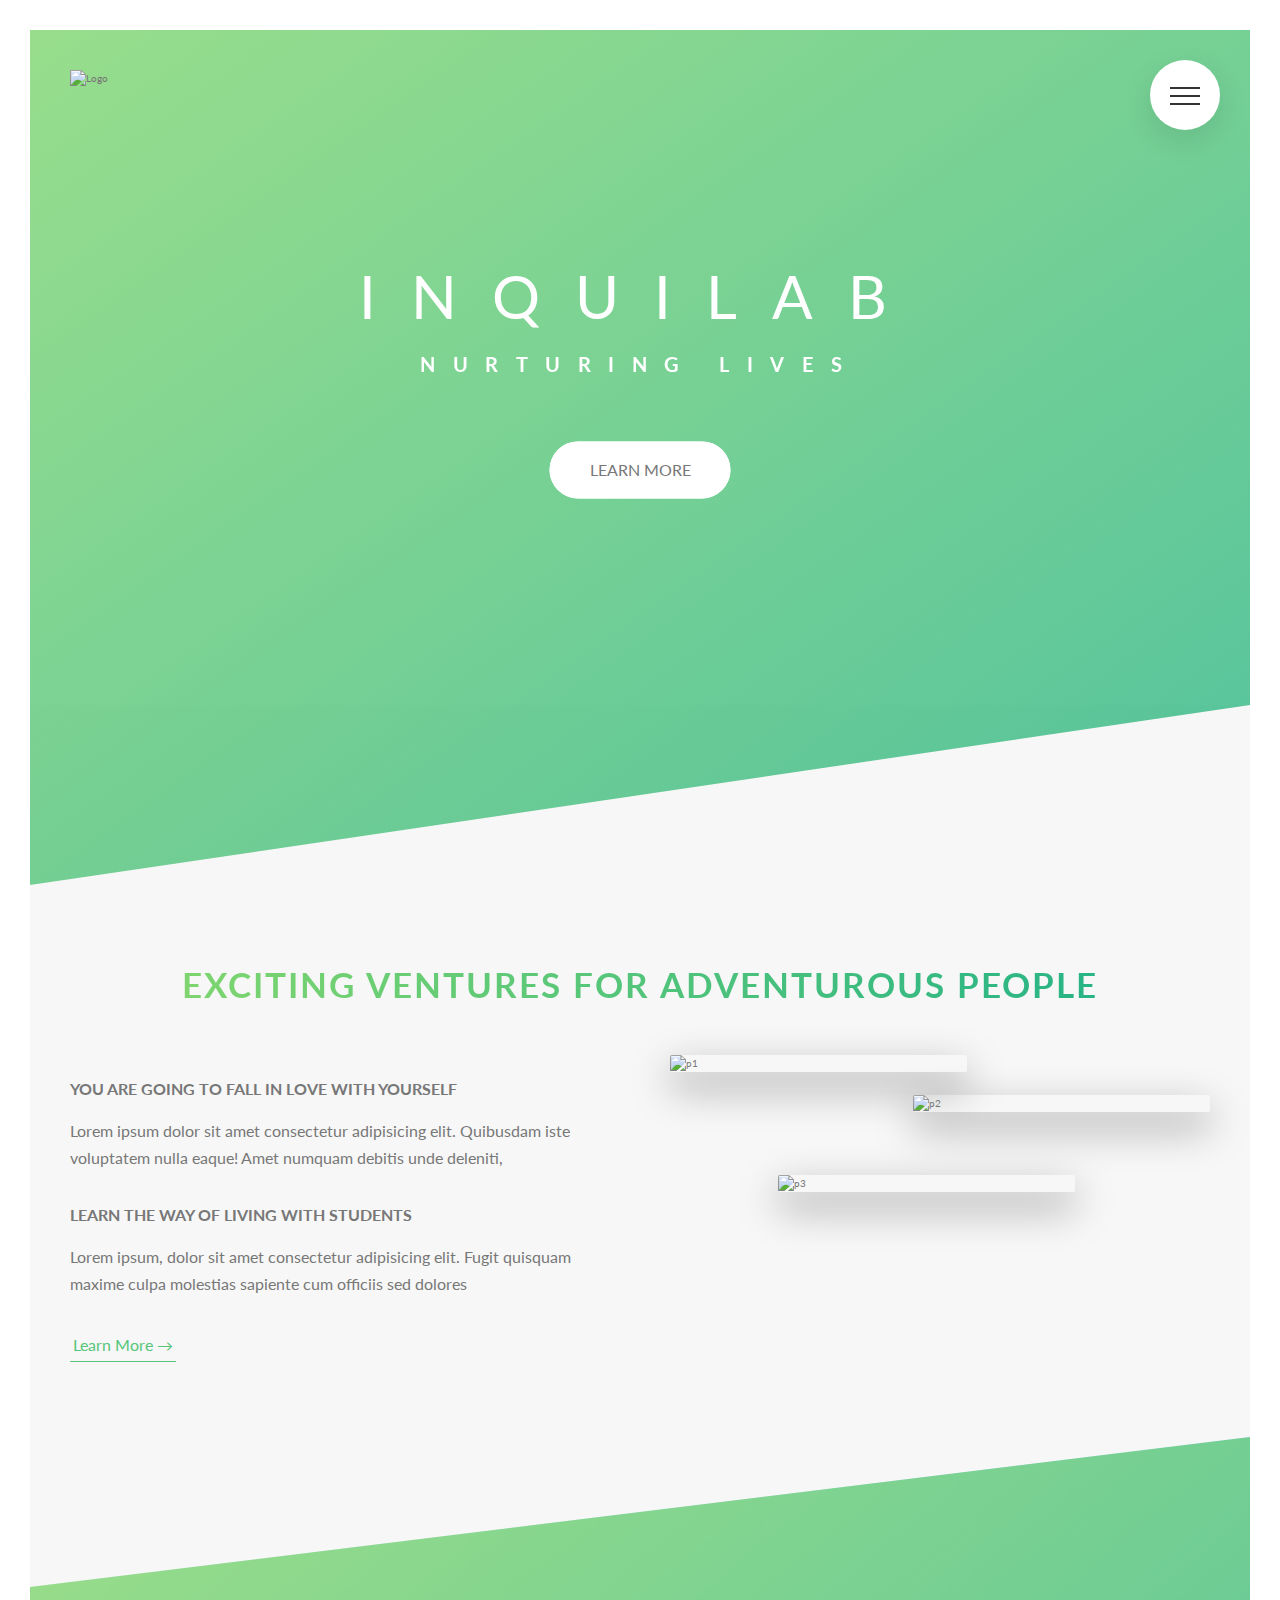
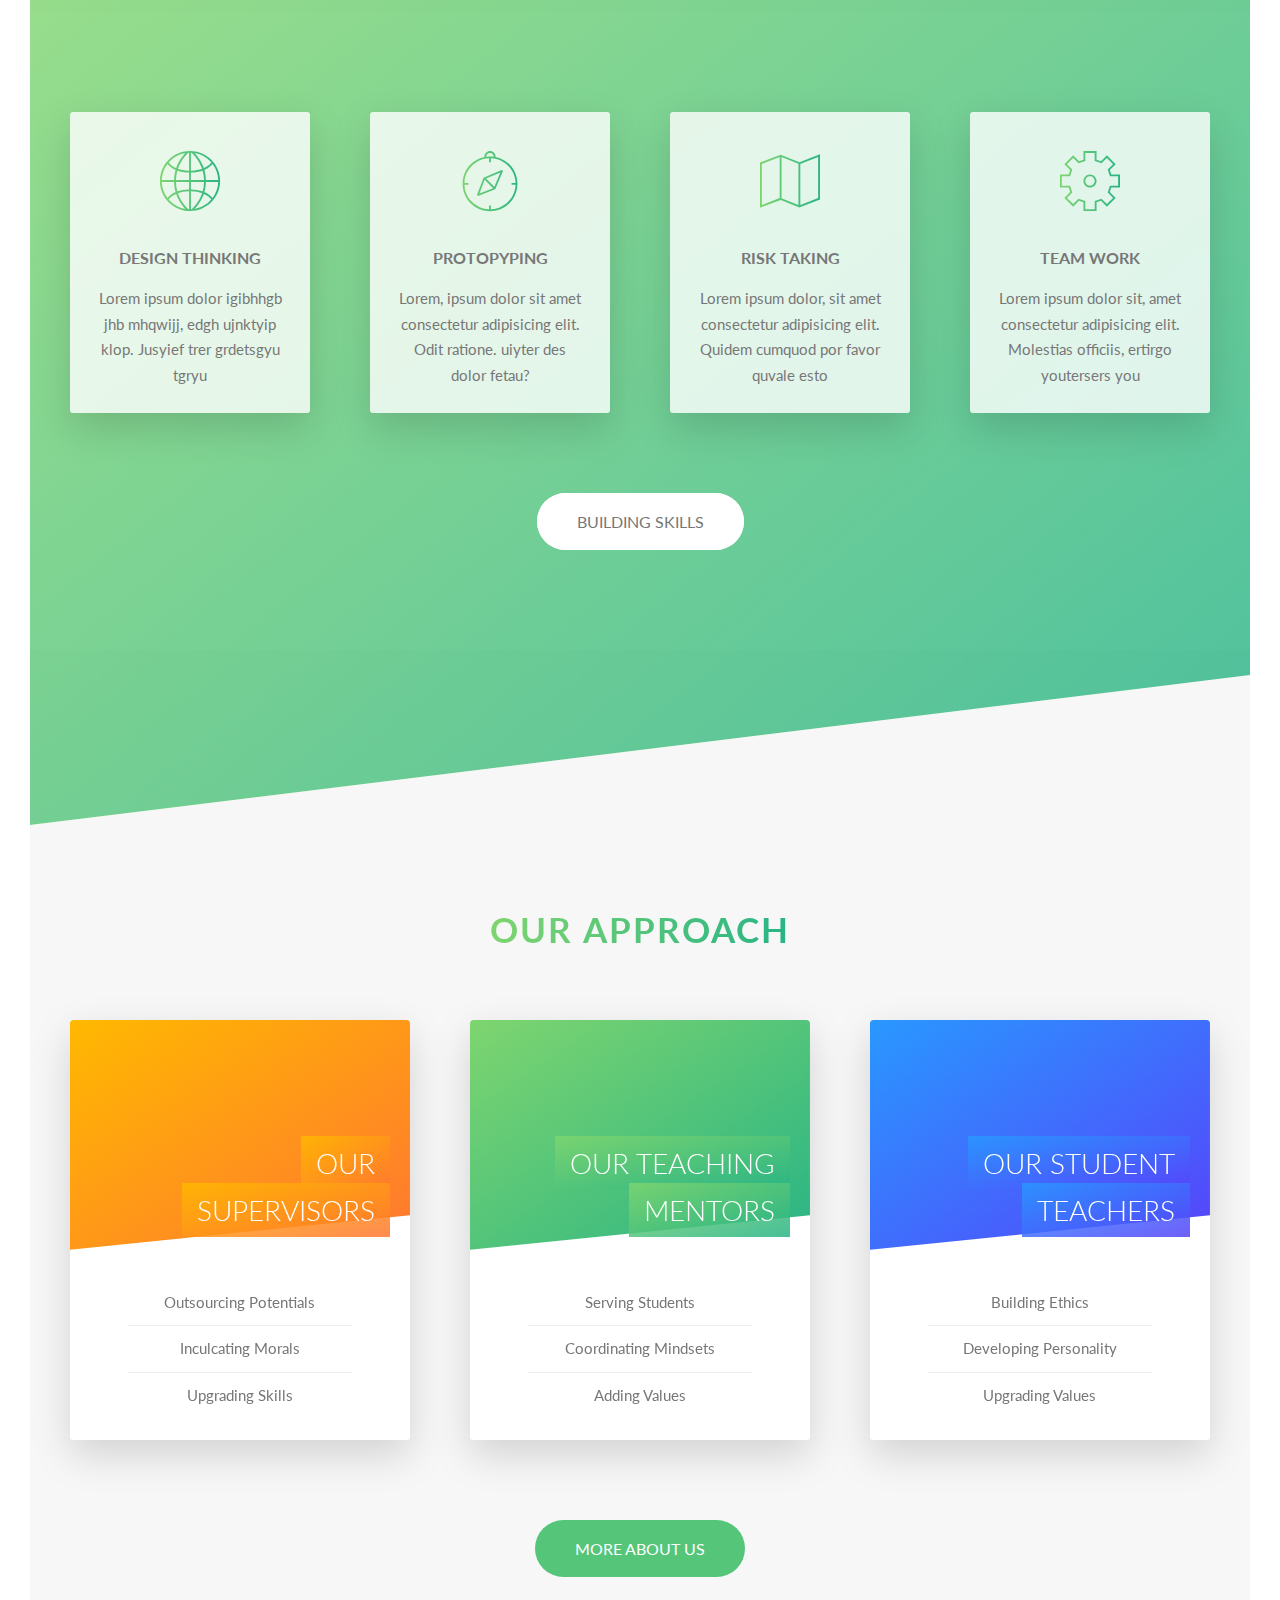
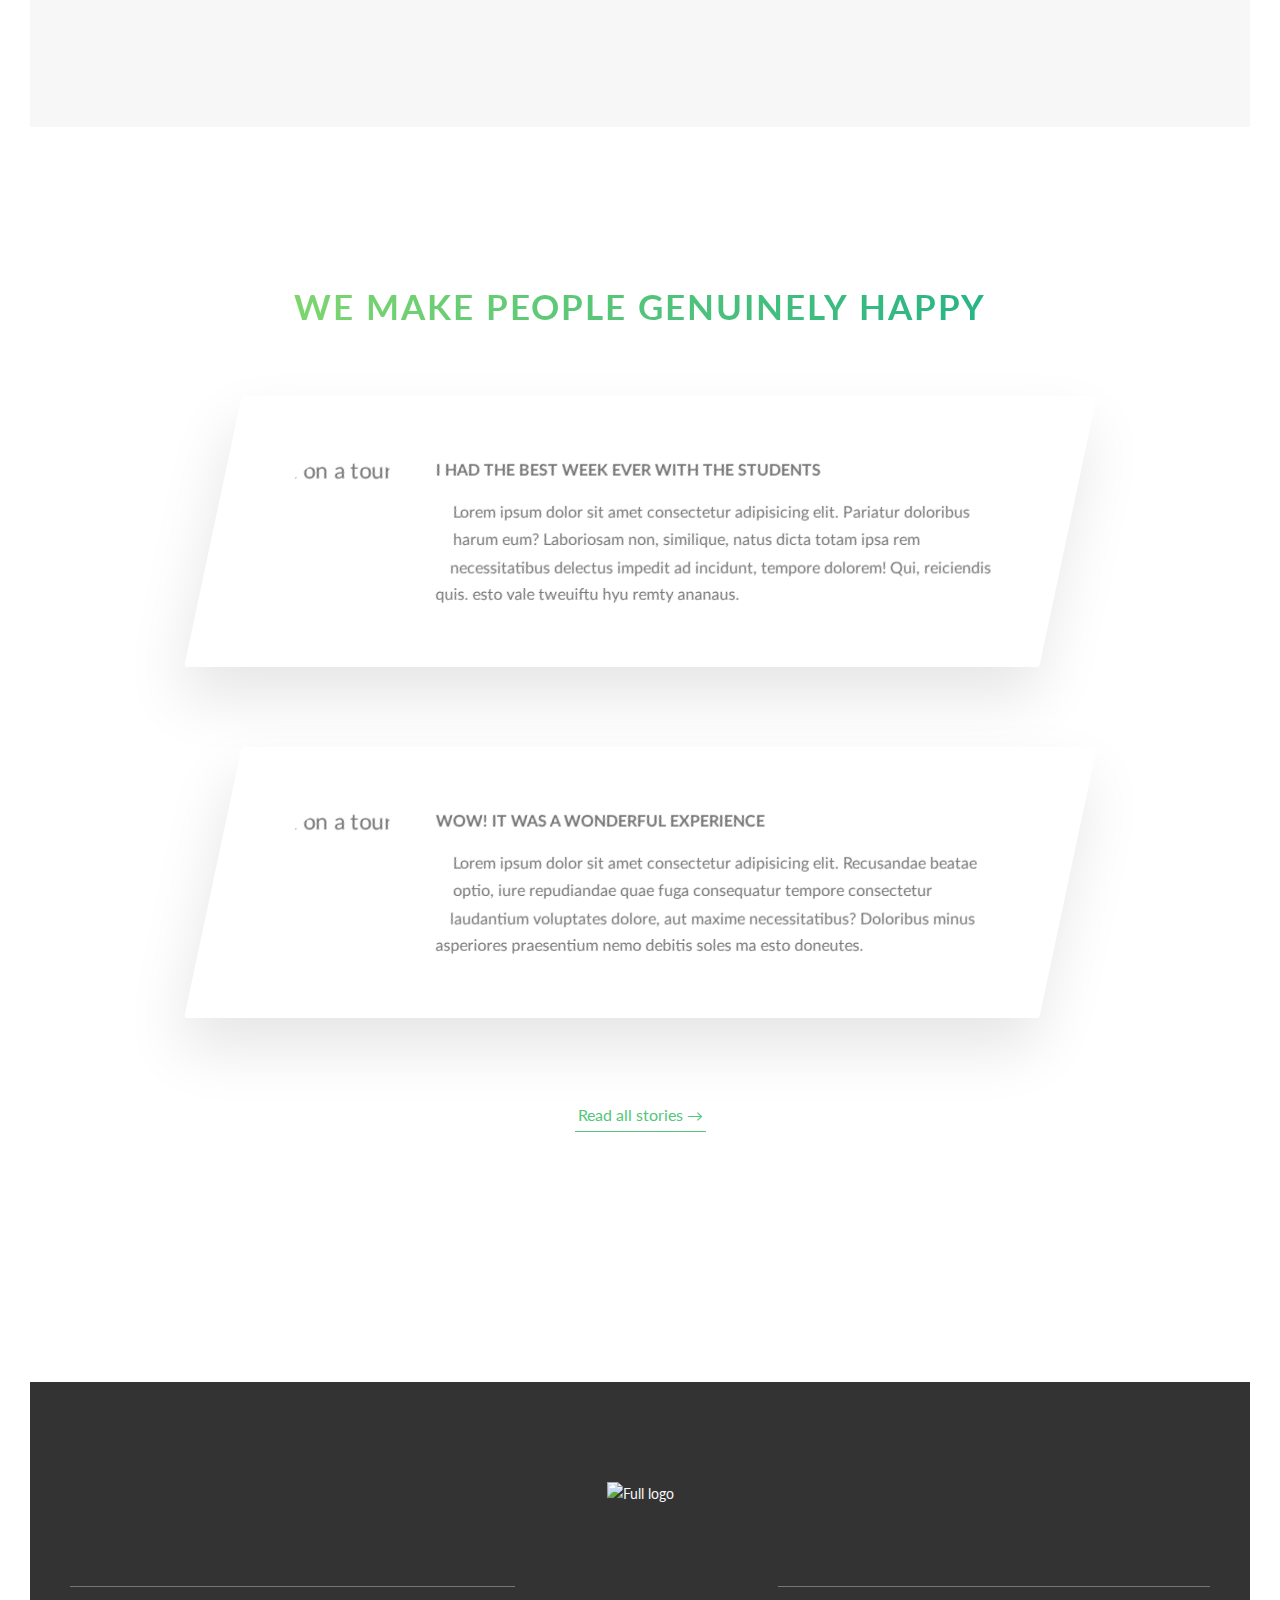
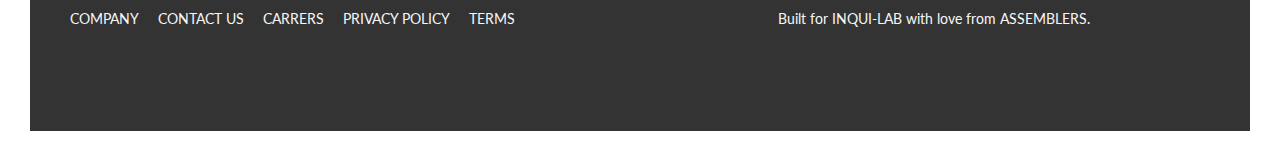
==== front_web/starter/index.html @ 9dfad04f "first web front" ====
<!DOCTYPE html>
<html lang="en">
  <head>
    <meta charset="UTF-8" />
    <meta name="viewport" content="width=device-width, initial-scale=1.0" />

    <link
      href="https://fonts.googleapis.com/css?family=Lato:100,300,400,700,900"
      rel="stylesheet"
    />

    <link rel="stylesheet" href="css/icon-font.css" />
    <link rel="stylesheet" href="css/main.css" />
    <link rel="shortcut icon" type="image/png" href="img/favicon.png" />

    <title>Inqui-Lab | Building a better tomorrow</title>
  </head>
  <body>
    <div class="navigation">
      <input type="checkbox" class="navigation__checkbox" id="navi-toggle" />

      <label for="navi-toggle" class="navigation__button">
        <span class="navigation__icon">&nbsp;</span>
      </label>

      <div class="navigation__background">&nbsp;</div>

      <nav class="navigation__nav">
        <ul class="navigation__list">
          <li class="navigation__item">
            <a href="#" class="navigation__link"><span>01</span>About Us</a>
          </li>
          <li class="navigation__item">
            <a href="#" class="navigation__link"
              ><span>02</span>Our Programmes</a
            >
          </li>
          <li class="navigation__item">
            <a href="#" class="navigation__link"><span>03</span>Gallery</a>
          </li>
          <li class="navigation__item">
            <a href="#" class="navigation__link"><span>04</span>Join Us</a>
          </li>
          <li class="navigation__item">
            <a href="#" class="navigation__link"><span>05</span>Contact Us</a>
          </li>
        </ul>
      </nav>
    </div>
    <header class="header">
      <div class="header__logo-box">
        <img src="img/logo-white.png" alt="Logo" class="header__logo" />
      </div>
      <div class="header__text-box">
        <h1 class="heading-primary">
          <span class="heading-primary--main">InquiLab</span>
          <span class="heading-primary--sub">Nurturing Lives</span>
        </h1>
        <a href="#" class="btn btn--white btn--animated">Learn More</a>
      </div>
    </header>

    <main>
      <section class="section-about">
        <div class="u_center-text u_margin-bottom-lg">
          <h2 class="heading-secondary">
            Exciting ventures for adventurous people
          </h2>
        </div>
        <div class="row">
          <div class="col-1-of-2">
            <h3 class="heading-tertiary u_margin-bottom-sm">
              You are going to fall in love with yourself
            </h3>
            <p class="paragraph">
              Lorem ipsum dolor sit amet consectetur adipisicing elit. Quibusdam
              iste voluptatem nulla eaque! Amet numquam debitis unde deleniti,
            </p>
            <h3 class="heading-tertiary u_margin-bottom-sm">
              Learn the way of living with students
            </h3>
            <p class="paragraph">
              Lorem ipsum, dolor sit amet consectetur adipisicing elit. Fugit
              quisquam maxime culpa molestias sapiente cum officiis sed dolores
            </p>
            <a href="#" class="btn-text">
              Learn More &rarr;
            </a>
          </div>
          <div class="col-1-of-2">
            <div class="composition">
              <img
                src="img/sc_2.jpg"
                alt="p1"
                class="composition__photo composition__photo--p1"
              />
              <img
                src="img/sc_1.jpg"
                alt="p2"
                class="composition__photo composition__photo--p2"
              />
              <img
                src="img/sc_3.jpg"
                alt="p3"
                class="composition__photo composition__photo--p3"
              />
            </div>
          </div>
        </div>
      </section>

      <section class="section-features">
        <div class="row">
          <div class="col-1-of-4">
            <div class="feature-box">
              <i class="feature-box__icon icon-basic-world"></i>
              <h3 class="heading-tertiary u_margin-bottom-sm">
                Design Thinking
              </h3>
              <p class="feature-box__text">
                Lorem ipsum dolor igibhhgb jhb mhqwijj, edgh ujnktyip klop.
                Jusyief trer grdetsgyu tgryu
              </p>
            </div>
          </div>
          <div class="col-1-of-4">
            <div class="feature-box">
              <i class="feature-box__icon icon-basic-compass"></i>
              <h3 class="heading-tertiary u_margin-bottom-sm">
                Protopyping
              </h3>
              <p class="feature-box__text">
                Lorem, ipsum dolor sit amet consectetur adipisicing elit. Odit
                ratione. uiyter des dolor fetau?
              </p>
            </div>
          </div>
          <div class="col-1-of-4">
            <div class="feature-box">
              <i class="feature-box__icon icon-basic-map"></i>
              <h3 class="heading-tertiary u_margin-bottom-sm">
                Risk Taking
              </h3>
              <p class="feature-box__text">
                Lorem ipsum dolor, sit amet consectetur adipisicing elit. Quidem
                cumquod por favor quvale esto
              </p>
            </div>
          </div>
          <div class="col-1-of-4">
            <div class="feature-box">
              <i class="feature-box__icon icon-basic-gear"></i>
              <h3 class="heading-tertiary u_margin-bottom-sm">
                Team Work
              </h3>
              <p class="feature-box__text">
                Lorem ipsum dolor sit, amet consectetur adipisicing elit.
                Molestias officiis, ertirgo youtersers you
              </p>
            </div>
          </div>
        </div>
        <div class="u_center-text">
          <a href="#" class="btn btn--white btn--animated">Building Skills</a>
        </div>
      </section>

      <section class="section-tours">
        <div class="u_center-text u_margin-bottom-lg">
          <h2 class="heading-secondary">
            Our Approach
          </h2>
        </div>
        <div class="row">
          <div class="col-1-of-3">
            <div class="card">
              <div class="card__side card__side--front card__side--front-1">
                <div class="card__picture card__picture--1">
                  &nbsp;
                </div>
                <h4 class="card__heading">
                  <span class="card__heading-span card__heading-span--1">
                   Our Supervisors
                  </span>
                </h4>
                <div class="card__details">
                  <ul>
                    <li>Outsourcing Potentials</li>
                    <li>Inculcating Morals</li>
                    <li>Upgrading Skills</li>
                  </ul>
                </div>
              </div>
              <div class="card__side card__side--back card__side--back-1">
                <div class="card__cta">
                  <div class="card__price-box">
                    <p class="card__price-only">Only</p>
                    <p class="card__price-value">Managers</p>
                  </div>
                  <a href="#" class="btn btn--white">Login now!</a>
                </div>
              </div>
            </div>
          </div>
          <div class="col-1-of-3">
            <div class="card">
              <div class="card__side card__side--front card__side--front-2">
                <div class="card__picture card__picture--2">
                  &nbsp;
                </div>
                <h4 class="card__heading">
                  <span class="card__heading-span card__heading-span--2">
                    Our Teaching Mentors
                  </span>
                </h4>
                <div class="card__details">
                  <ul>
                    <li>Serving Students</li>
                    <li>Coordinating Mindsets</li>
                    <li>Adding Values</li>
                  </ul>
                </div>
              </div>
              <div class="card__side card__side--back card__side--back-2">
                <div class="card__cta">
                  <div class="card__price-box">
                    <p class="card__price-only">Only</p>
                    <p class="card__price-value">Teachers</p>
                  </div>
                  <a href="#" class="btn btn--white">Login now!</a>
                </div>
              </div>
            </div>
          </div>
          <div class="col-1-of-3">
            <div class="card">
              <div class="card__side card__side--front card__side--front-3">
                <div class="card__picture card__picture--3">
                  &nbsp;
                </div>
                <h4 class="card__heading">
                  <span class="card__heading-span card__heading-span--3">
                    Our Student Teachers
                  </span>
                </h4>
                <div class="card__details">
                  <ul>
                    <li>Building Ethics</li>
                    <li>Developing Personality</li>
                    <li>Upgrading Values</li>
                  </ul>
                </div>
              </div>
              <div class="card__side card__side--back card__side--back-3">
                <div class="card__cta">
                  <div class="card__price-box">
                    <p class="card__price-only">Only</p>
                    <p class="card__price-value">Students</p>
                  </div>
                  <a href="#" class="btn btn--white">Login now!</a>
                </div>
              </div>
            </div>
          </div>
        </div>

        <div class="u_center-text u_margin-top-lg">
          <a href="#" class="btn btn--green">More About Us</a>
        </div>
      </section>

      <section class="section-stories">
        <div class="bg-video">
          <video class="bg-video__content" autoplay muted loop>
            <source src="img/video.mp4" type="video/mp4" />
            <source src="img/video.webm" type="video/webm" />
            Your browser is not supported!
          </video>
        </div>
        <div class="u_center-text u_margin-bottom-lg">
          <h2 class="heading-secondary">
            We make people genuinely happy
          </h2>
        </div>
        <div class="row">
          <div class="story">
            <figure class="story__shape">
              <img src="img/nat-8.jpg" alt="Person on a tour" class="story__img">
              <figcaption class="story__caption">Mary Smith</figcaption>
          </figure>
            <div class="story__text">
              <h3 class="heading-tertiary u_margin-bottom-sm">
                I had the best week ever with the students
              </h3>
              <p>
                Lorem ipsum dolor sit amet consectetur adipisicing elit.
                Pariatur doloribus harum eum? Laboriosam non, similique, natus
                dicta totam ipsa rem necessitatibus delectus impedit ad
                incidunt, tempore dolorem! Qui, reiciendis quis. esto vale
                tweuiftu hyu remty ananaus.
              </p>
            </div>
          </div>
        </div>
        <div class="row">
          <div class="story">
            <figure class="story__shape">
              <img src="img/nat-9.jpg" alt="Person on a tour" class="story__img">
              <figcaption class="story__caption">Jack Wilson</figcaption>
          </figure>
            <div class="story__text">
              <h3 class="heading-tertiary u_margin-bottom-sm">
                Wow! it was a wonderful experience
              </h3>
              <p>
                Lorem ipsum dolor sit amet consectetur adipisicing elit.
                Recusandae beatae optio, iure repudiandae quae fuga consequatur
                tempore consectetur laudantium voluptates dolore, aut maxime
                necessitatibus? Doloribus minus asperiores praesentium nemo
                debitis soles ma esto doneutes.
              </p>
            </div>
          </div>
        </div>
        <div class="u_center-text u_margin-bottom-xl">
          <a href="#" class="btn-text">
            Read all stories &rarr;
          </a>
        </div>
      </section>

      <footer class="footer">
        <div class="footer__logo-box">

            <picture class="footer__logo">
                <source srcset="img/logo-green-small-1x.png 1x, img/logo-green-small-2x.png 2x"
                        media="(max-width: 37.5em)">
                <img srcset="img/logo-green-1x.png 1x, img/logo-green-2x.png 2x" alt="Full logo" src="img/logo-green-2x.png">
            </picture>


            
        </div>
        <div class="row">
            <div class="col-1-of-2">
                <div class="footer__navigation">
                    <ul class="footer__list">
                        <li class="footer__item"><a href="#" class="footer__link">Company</a></li>
                        <li class="footer__item"><a href="#" class="footer__link">Contact us</a></li>
                        <li class="footer__item"><a href="#" class="footer__link">Carrers</a></li>
                        <li class="footer__item"><a href="#" class="footer__link">Privacy policy</a></li>
                        <li class="footer__item"><a href="#" class="footer__link">Terms</a></li>
                    </ul>
                </div>
            </div>
            <div class="col-1-of-2">
                <p class="footer__copyright">
                    Built for <a href="#" class="footer__link">Inqui-Lab</a> with love from <a href="#" class="footer__link">Assemblers</a>.
                </p>
            </div>
        </div>
    </footer>

    <div class="popup" id="popup">
        <div class="popup__content">
            <div class="popup__left">
                <img src="img/nat-8.jpg" alt="Tour photo" class="popup__img">
                <img src="img/nat-9.jpg" alt="Tour photo" class="popup__img">
            </div>
            <div class="popup__right">
                <a href="#section-tours" class="popup__close">&times;</a>
                <h2 class="heading-secondary u-margin-bottom-small">Start booking now</h2>
                <h3 class="heading-tertiary u-margin-bottom-small">Important &ndash; Please read these terms before booking</h3>
                <p class="popup__text">
                    Lorem ipsum dolor sit amet, consectetur adipiscing elit, sed do eiusmod tempor incididunt ut labore et dolore magna aliqua.
                    Sed sed risus pretium quam. Aliquam sem et tortor consequat id. Volutpat odio facilisis mauris sit
                    amet massa vitae. Mi bibendum neque egestas congue. Placerat orci nulla pellentesque dignissim enim
                    sit. Vitae semper quis lectus nulla at volutpat diam ut venenatis. Malesuada pellentesque elit eget
                    gravida cum sociis natoque penatibus et. Proin fermentum leo vel orci porta non pulvinar neque laoreet.
                    Gravida neque convallis a cras semper. Molestie at elementum eu facilisis sed odio morbi quis. Faucibus
                    vitae aliquet nec ullamcorper sit amet risus nullam eget. Nam libero justo laoreet sit. Amet massa
                    vitae tortor condimentum lacinia quis vel eros donec. Sit amet facilisis magna etiam. Imperdiet sed
                    euismod nisi porta.
                </p>
                <a href="#" class="btn btn--green">Book now</a>
            </div>
        </div>
    </div>
    </main>

    <!-- <section class="grid-test">
      <div class="row">
        <div class="col-1-of-3">Col - 1</div>
        <div class="col-1-of-3">Col - 2</div>
        <div class="col-1-of-3">Col - 3</div>
      </div>
      <div class="row">
        <div class="col-1-of-3">Col - 1</div>
        <div class="col-2-of-3">Col - 23</div>
      </div>
      <div class="row">
        <div class="col-1-of-4">Col - 1</div>
        <div class="col-1-of-4">Col - 2</div>
        <div class="col-1-of-4">Col - 3</div>
        <div class="col-1-of-4">Col - 4</div>
      </div>
      <div class="row">
        <div class="col-1-of-4">Col - 1</div>
        <div class="col-1-of-4">Col - 2</div>
        <div class="col-2-of-4">Col - 34</div>
      </div>
      <div class="row">
        <div class="col-1-of-4">Col - 1</div>
        <div class="col-3-of-4">Col - 234</div>
      </div>
    </section> 
    GRID SYSTEM
  --></body>
</html>
---- front_web/starter/css/icon-font.css ----
@charset "UTF-8";

@font-face {
  font-family: "linea-basic-10";
  src:url("fonts/linea-basic-10.eot");
  src:url("fonts/linea-basic-10.eot?#iefix") format("embedded-opentype"),
    url("fonts/linea-basic-10.woff") format("woff"),
    url("fonts/linea-basic-10.ttf") format("truetype"),
    url("fonts/linea-basic-10.svg#linea-basic-10") format("svg");
  font-weight: normal;
  font-style: normal;

}

[data-icon]:before {
  font-family: "linea-basic-10" !important;
  content: attr(data-icon);
  font-style: normal !important;
  font-weight: normal !important;
  font-variant: normal !important;
  text-transform: none !important;
  /* speak: none; */
  line-height: 1;
  -webkit-font-smoothing: antialiased;
  -moz-osx-font-smoothing: grayscale;
}

[class^="icon-"]:before,
[class*=" icon-"]:before {
  font-family: "linea-basic-10" !important;
  font-style: normal !important;
  font-weight: normal !important;
  font-variant: normal !important;
  text-transform: none !important;
  /* speak: none; */
  line-height: 1;
  -webkit-font-smoothing: antialiased;
  -moz-osx-font-smoothing: grayscale;
}

.icon-basic-accelerator:before {
  content: "a";
}
.icon-basic-alarm:before {
  content: "b";
}
.icon-basic-anchor:before {
  content: "c";
}
.icon-basic-anticlockwise:before {
  content: "d";
}
.icon-basic-archive:before {
  content: "e";
}
.icon-basic-archive-full:before {
  content: "f";
}
.icon-basic-ban:before {
  content: "g";
}
.icon-basic-battery-charge:before {
  content: "h";
}
.icon-basic-battery-empty:before {
  content: "i";
}
.icon-basic-battery-full:before {
  content: "j";
}
.icon-basic-battery-half:before {
  content: "k";
}
.icon-basic-bolt:before {
  content: "l";
}
.icon-basic-book:before {
  content: "m";
}
.icon-basic-book-pen:before {
  content: "n";
}
.icon-basic-book-pencil:before {
  content: "o";
}
.icon-basic-bookmark:before {
  content: "p";
}
.icon-basic-calculator:before {
  content: "q";
}
.icon-basic-calendar:before {
  content: "r";
}
.icon-basic-cards-diamonds:before {
  content: "s";
}
.icon-basic-cards-hearts:before {
  content: "t";
}
.icon-basic-case:before {
  content: "u";
}
.icon-basic-chronometer:before {
  content: "v";
}
.icon-basic-clessidre:before {
  content: "w";
}
.icon-basic-clock:before {
  content: "x";
}
.icon-basic-clockwise:before {
  content: "y";
}
.icon-basic-cloud:before {
  content: "z";
}
.icon-basic-clubs:before {
  content: "A";
}
.icon-basic-compass:before {
  content: "B";
}
.icon-basic-cup:before {
  content: "C";
}
.icon-basic-diamonds:before {
  content: "D";
}
.icon-basic-display:before {
  content: "E";
}
.icon-basic-download:before {
  content: "F";
}
.icon-basic-exclamation:before {
  content: "G";
}
.icon-basic-eye:before {
  content: "H";
}
.icon-basic-eye-closed:before {
  content: "I";
}
.icon-basic-female:before {
  content: "J";
}
.icon-basic-flag1:before {
  content: "K";
}
.icon-basic-flag2:before {
  content: "L";
}
.icon-basic-floppydisk:before {
  content: "M";
}
.icon-basic-folder:before {
  content: "N";
}
.icon-basic-folder-multiple:before {
  content: "O";
}
.icon-basic-gear:before {
  content: "P";
}
.icon-basic-geolocalize-01:before {
  content: "Q";
}
.icon-basic-geolocalize-05:before {
  content: "R";
}
.icon-basic-globe:before {
  content: "S";
}
.icon-basic-gunsight:before {
  content: "T";
}
.icon-basic-hammer:before {
  content: "U";
}
.icon-basic-headset:before {
  content: "V";
}
.icon-basic-heart:before {
  content: "W";
}
.icon-basic-heart-broken:before {
  content: "X";
}
.icon-basic-helm:before {
  content: "Y";
}
.icon-basic-home:before {
  content: "Z";
}
.icon-basic-info:before {
  content: "0";
}
.icon-basic-ipod:before {
  content: "1";
}
.icon-basic-joypad:before {
  content: "2";
}
.icon-basic-key:before {
  content: "3";
}
.icon-basic-keyboard:before {
  content: "4";
}
.icon-basic-laptop:before {
  content: "5";
}
.icon-basic-life-buoy:before {
  content: "6";
}
.icon-basic-lightbulb:before {
  content: "7";
}
.icon-basic-link:before {
  content: "8";
}
.icon-basic-lock:before {
  content: "9";
}
.icon-basic-lock-open:before {
  content: "!";
}
.icon-basic-magic-mouse:before {
  content: "\"";
}
.icon-basic-magnifier:before {
  content: "#";
}
.icon-basic-magnifier-minus:before {
  content: "$";
}
.icon-basic-magnifier-plus:before {
  content: "%";
}
.icon-basic-mail:before {
  content: "&";
}
.icon-basic-mail-multiple:before {
  content: "'";
}
.icon-basic-mail-open:before {
  content: "(";
}
.icon-basic-mail-open-text:before {
  content: ")";
}
.icon-basic-male:before {
  content: "*";
}
.icon-basic-map:before {
  content: "+";
}
.icon-basic-message:before {
  content: ",";
}
.icon-basic-message-multiple:before {
  content: "-";
}
.icon-basic-message-txt:before {
  content: ".";
}
.icon-basic-mixer2:before {
  content: "/";
}
.icon-basic-mouse:before {
  content: ":";
}
.icon-basic-notebook:before {
  content: ";";
}
.icon-basic-notebook-pen:before {
  content: "<";
}
.icon-basic-notebook-pencil:before {
  content: "=";
}
.icon-basic-paperplane:before {
  content: ">";
}
.icon-basic-pencil-ruler:before {
  content: "?";
}
.icon-basic-pencil-ruler-pen:before {
  content: "@";
}
.icon-basic-photo:before {
  content: "[";
}
.icon-basic-picture:before {
  content: "]";
}
.icon-basic-picture-multiple:before {
  content: "^";
}
.icon-basic-pin1:before {
  content: "_";
}
.icon-basic-pin2:before {
  content: "`";
}
.icon-basic-postcard:before {
  content: "{";
}
.icon-basic-postcard-multiple:before {
  content: "|";
}
.icon-basic-printer:before {
  content: "}";
}
.icon-basic-question:before {
  content: "~";
}
.icon-basic-rss:before {
  content: "\\";
}
.icon-basic-server:before {
  content: "\e000";
}
.icon-basic-server2:before {
  content: "\e001";
}
.icon-basic-server-cloud:before {
  content: "\e002";
}
.icon-basic-server-download:before {
  content: "\e003";
}
.icon-basic-server-upload:before {
  content: "\e004";
}
.icon-basic-settings:before {
  content: "\e005";
}
.icon-basic-share:before {
  content: "\e006";
}
.icon-basic-sheet:before {
  content: "\e007";
}
.icon-basic-sheet-multiple:before {
  content: "\e008";
}
.icon-basic-sheet-pen:before {
  content: "\e009";
}
.icon-basic-sheet-pencil:before {
  content: "\e00a";
}
.icon-basic-sheet-txt:before {
  content: "\e00b";
}
.icon-basic-signs:before {
  content: "\e00c";
}
.icon-basic-smartphone:before {
  content: "\e00d";
}
.icon-basic-spades:before {
  content: "\e00e";
}
.icon-basic-spread:before {
  content: "\e00f";
}
.icon-basic-spread-bookmark:before {
  content: "\e010";
}
.icon-basic-spread-text:before {
  content: "\e011";
}
.icon-basic-spread-text-bookmark:before {
  content: "\e012";
}
.icon-basic-star:before {
  content: "\e013";
}
.icon-basic-tablet:before {
  content: "\e014";
}
.icon-basic-target:before {
  content: "\e015";
}
.icon-basic-todo:before {
  content: "\e016";
}
.icon-basic-todo-pen:before {
  content: "\e017";
}
.icon-basic-todo-pencil:before {
  content: "\e018";
}
.icon-basic-todo-txt:before {
  content: "\e019";
}
.icon-basic-todolist-pen:before {
  content: "\e01a";
}
.icon-basic-todolist-pencil:before {
  content: "\e01b";
}
.icon-basic-trashcan:before {
  content: "\e01c";
}
.icon-basic-trashcan-full:before {
  content: "\e01d";
}
.icon-basic-trashcan-refresh:before {
  content: "\e01e";
}
.icon-basic-trashcan-remove:before {
  content: "\e01f";
}
.icon-basic-upload:before {
  content: "\e020";
}
.icon-basic-usb:before {
  content: "\e021";
}
.icon-basic-video:before {
  content: "\e022";
}
.icon-basic-watch:before {
  content: "\e023";
}
.icon-basic-webpage:before {
  content: "\e024";
}
.icon-basic-webpage-img-txt:before {
  content: "\e025";
}
.icon-basic-webpage-multiple:before {
  content: "\e026";
}
.icon-basic-webpage-txt:before {
  content: "\e027";
}
.icon-basic-world:before {
  content: "\e028";
}
---- front_web/starter/css/main.css ----
/*
COLORS:

Light green: #7ed56f
Medium green: #55c57a
Dark green: #28b485

*/
/*
0 - 600px:      Phone
600 - 900px:    Tablet portrait
900 - 1200px:   Tablet landscape
[1200 - 1800] is where our normal styles apply
1800px + :      Big desktop

$breakpoint arguement choices:
- phone
- tab-port
- tab-land
- big-desktop

ORDER: Base + typography > general layout + grid > page layout > components

1em = 16px
*/
*,
*::after,
*::before {
  margin: 0;
  padding: 0;
  box-sizing: inherit; }

html {
  font-size: 62.5%; }
  @media only screen and (max-width: 75em) {
    html {
      font-size: 56.25%; } }
  @media only screen and (max-width: 56.25em) {
    html {
      font-size: 50%; } }
  @media only screen and (min-width: 112.5em) {
    html {
      font-size: 75%; } }

body {
  box-sizing: border-box;
  padding: 3rem; }
  @media only screen and (max-width: 56.25em) {
    body {
      padding: 0; } }

::selection {
  background-color: #55c57a;
  color: #fff; }

@keyframes moveInLeft {
  0% {
    opacity: 0;
    transform: translateX(-10rem); }
  80% {
    transform: translateX(1rem); }
  100% {
    opacity: 1;
    transform: translate(0); } }

@keyframes moveInRight {
  0% {
    opacity: 0;
    transform: translateX(10rem); }
  80% {
    transform: translateX(-1rem); }
  100% {
    opacity: 1;
    transform: translate(0); } }

@keyframes moveInBottom {
  0% {
    opacity: 0;
    transform: translateY(3rem); }
  100% {
    opacity: 1;
    transform: translate(0); } }

.u_center-text {
  text-align: center; }

.u_margin-bottom-lg {
  margin-bottom: 6rem; }

.u_margin-bottom-md {
  margin-bottom: 4rem; }

.u_margin-bottom-xl {
  margin-bottom: 10rem; }

.u_margin-bottom-sm {
  margin-bottom: 1.5rem; }

.u_margin-top-lg {
  margin-top: 8rem; }

.u-margin-bottom-small {
  margin-bottom: 1.5rem !important; }

.u-margin-bottom-medium {
  margin-bottom: 4rem !important; }
  @media only screen and (max-width: 56.25em) {
    .u-margin-bottom-medium {
      margin-bottom: 3rem !important; } }

.u-margin-bottom-big {
  margin-bottom: 8rem !important; }
  @media only screen and (max-width: 56.25em) {
    .u-margin-bottom-big {
      margin-bottom: 5rem !important; } }

.u-margin-top-big {
  margin-top: 8rem !important; }

.u-margin-top-huge {
  margin-top: 10rem !important; }

body {
  font-family: "Lato", sans-serif;
  font-weight: 400;
  /*font-size: 16px;*/
  line-height: 1.7;
  color: #777; }

.heading-primary {
  color: #fff;
  text-transform: uppercase;
  backface-visibility: hidden;
  margin-bottom: 6rem; }
  .heading-primary--main {
    display: block;
    font-size: 6rem;
    font-weight: 400;
    letter-spacing: 3.5rem;
    animation-name: moveInLeft;
    animation-duration: 1s;
    animation-timing-function: ease-out;
    /*
      animation-delay: 3s;
      animation-iteration-count: 3;
      */ }
    @media only screen and (max-width: 37.5em) {
      .heading-primary--main {
        letter-spacing: 1rem;
        font-family: 5rem; } }
  .heading-primary--sub {
    display: block;
    font-size: 2rem;
    font-weight: 700;
    letter-spacing: 1.75rem;
    animation: moveInRight 1s ease-out; }
    @media only screen and (max-width: 37.5em) {
      .heading-primary--sub {
        letter-spacing: .5rem; } }

.heading-secondary {
  font-size: 3.5rem;
  text-transform: uppercase;
  font-weight: 700;
  display: inline-block;
  background-image: linear-gradient(to right, #7ed56f, #28b485);
  background-clip: content-box;
  -webkit-background-clip: text;
  color: transparent;
  letter-spacing: .2rem;
  transition: all .2s; }
  @media only screen and (max-width: 56.25em) {
    .heading-secondary {
      font-size: 3rem; } }
  @media only screen and (max-width: 37.5em) {
    .heading-secondary {
      font-size: 2.5rem; } }
  .heading-secondary:hover {
    transform: skewY(2deg) skewX(15deg) scale(1.1);
    text-shadow: 0.5rem 1rem 2rem rgba(0, 0, 0, 0.2); }

.heading-tertiary {
  font-size: 1.6rem;
  font-weight: 700;
  text-transform: uppercase; }

.paragraph {
  font-size: 1.6rem; }
  .paragraph:not(:last-child) {
    margin-bottom: 3rem; }

.btn, .btn:link, .btn:visited {
  text-transform: uppercase;
  text-decoration: none;
  padding: 1.5rem 4rem;
  display: inline-block;
  border-radius: 10rem;
  transition: all .2s;
  position: relative;
  font-size: 1.6rem;
  border: none;
  cursor: pointer; }

.btn:hover {
  transform: translateY(-3px);
  box-shadow: 0 1rem 2rem rgba(0, 0, 0, 0.2); }
  .btn:hover::after {
    transform: scaleX(1.4) scaleY(1.6);
    opacity: 0; }

.btn:active, .btn:focus {
  outline: none;
  transform: translateY(-1px);
  box-shadow: 0 0.5rem 1rem rgba(0, 0, 0, 0.2); }

.btn--white {
  background-color: #fff;
  color: #777; }
  .btn--white::after {
    background-color: #fff; }

.btn--green {
  background-color: #55c57a;
  color: #fff; }
  .btn--green::after {
    background-color: #55c57a; }

.btn::after {
  content: "";
  display: inline-block;
  height: 100%;
  width: 100%;
  border-radius: 10rem;
  position: absolute;
  top: 0;
  left: 0;
  z-index: -1;
  transition: all .4s; }

.btn--animated {
  animation: moveInBottom .5s ease-out .75s;
  animation-fill-mode: backwards; }

.btn-text:link, .btn-text:visited {
  font-size: 1.6rem;
  color: #55c57a;
  display: inline-block;
  text-decoration: none;
  border-bottom: 1px solid #55c57a;
  padding: 3px;
  transition: all .2s; }

.btn-text:hover {
  background-color: #55c57a;
  color: #fff;
  box-shadow: 0 1rem 2rem rgba(0, 0, 0, 0.15);
  transform: translateY(-2px); }

.btn-text:active {
  box-shadow: 0 0.5rem 1rem rgba(0, 0, 0, 0.15);
  transform: translateY(0); }

.composition {
  position: relative; }
  .composition__photo {
    width: 55%;
    box-shadow: 0 1.5rem 4rem rgba(0, 0, 0, 0.4);
    border-radius: 2px;
    position: absolute;
    z-index: 10;
    transition: all .2s;
    outline-offset: 2rem; }
    @media only screen and (max-width: 56.25em) {
      .composition__photo {
        float: left;
        position: relative;
        width: 33.33333333%;
        box-shadow: 0 1.5rem 3rem rgba(0, 0, 0, 0.2); } }
    .composition__photo--p1 {
      left: 0;
      top: -2rem; }
      @media only screen and (max-width: 56.25em) {
        .composition__photo--p1 {
          top: 0;
          transform: scale(1.2); } }
    .composition__photo--p2 {
      right: 0;
      top: 2rem; }
      @media only screen and (max-width: 56.25em) {
        .composition__photo--p2 {
          top: -1rem;
          transform: scale(1.3);
          z-index: 100; } }
    .composition__photo--p3 {
      left: 20%;
      top: 10rem; }
      @media only screen and (max-width: 56.25em) {
        .composition__photo--p3 {
          top: 1rem;
          left: 0;
          transform: scale(1.1); } }
    .composition__photo:hover {
      outline: 1.5rem solid #55c57a;
      transform: scale(1.05) translateY(-0.5rem);
      box-shadow: 0 2.5rem 4rem rgba(0, 0, 0, 0.5);
      z-index: 20; }
  .composition:hover .composition__photo:not(:hover) {
    transform: scale(0.95); }

.feature-box {
  background-color: rgba(255, 255, 255, 0.8);
  font-size: 1.5rem;
  padding: 2.5rem;
  text-align: center;
  border-radius: 3px;
  box-shadow: 0 1.5rem 4rem rgba(0, 0, 0, 0.15);
  transition: transform .3s; }
  @media only screen and (max-width: 56.25em) {
    .feature-box {
      padding: 2rem; } }
  .feature-box__icon {
    font-size: 6rem;
    margin-bottom: .5rem;
    display: inline-block;
    background-image: linear-gradient(to right, #7ed56f, #28b485);
    background-clip: content-box;
    -webkit-background-clip: text;
    color: transparent; }
    @media only screen and (max-width: 56.25em) {
      .feature-box__icon {
        margin-bottom: 0; } }
  .feature-box:hover {
    transform: translateY(-1.5rem) scale(1.03); }

.card {
  perspective: 150rem;
  -moz-perspective: 150rem;
  position: relative;
  height: 42rem; }
  .card__side {
    height: 42rem;
    transition: all .8s ease;
    position: absolute;
    top: 0;
    left: 0;
    width: 100%;
    -webkit-backface-visibility: hidden;
    backface-visibility: hidden;
    border-radius: 3px;
    overflow: hidden;
    box-shadow: 0 1.5rem 4rem rgba(0, 0, 0, 0.15); }
    .card__side--front {
      background-color: #fff; }
    .card__side--back {
      transform: rotateY(180deg); }
      .card__side--back-1 {
        background-image: linear-gradient(to right bottom, #ffb900, #ff7730); }
      .card__side--back-2 {
        background-image: linear-gradient(to right bottom, #7ed56f, #28b485); }
      .card__side--back-3 {
        background-image: linear-gradient(to right bottom, #2998ff, #5643fa); }
  .card:hover .card__side--front {
    transform: rotateY(-180deg); }
  .card:hover .card__side--back {
    transform: rotateY(0); }
  .card__picture {
    background-size: cover;
    height: 23rem;
    background-blend-mode: screen;
    -webkit-clip-path: polygon(0 0, 100% 0, 100% 85%, 0 100%);
    clip-path: polygon(0 0, 100% 0, 100% 85%, 0 100%);
    border-top-left-radius: 3px;
    border-top-right-radius: 3px; }
    .card__picture--1 {
      background-image: linear-gradient(to right bottom, #ffb900, #ff7730), url(../img/nat-5.jpg); }
    .card__picture--2 {
      background-image: linear-gradient(to right bottom, #7ed56f, #28b485), url(../img/nat-6.jpg); }
    .card__picture--3 {
      background-image: linear-gradient(to right bottom, #2998ff, #5643fa), url(../img/nat-7.jpg); }
  .card__heading {
    font-size: 2.8rem;
    font-weight: 300;
    text-transform: uppercase;
    text-align: right;
    color: #fff;
    position: absolute;
    top: 12rem;
    right: 2rem;
    width: 75%; }
  .card__heading-span {
    padding: 1rem 1.5rem;
    -webkit-box-decoration-break: clone;
    box-decoration-break: clone; }
    .card__heading-span--1 {
      background-image: linear-gradient(to right bottom, rgba(255, 185, 0, 0.85), rgba(255, 119, 48, 0.85)); }
    .card__heading-span--2 {
      background-image: linear-gradient(to right bottom, rgba(126, 213, 111, 0.85), rgba(40, 180, 133, 0.85)); }
    .card__heading-span--3 {
      background-image: linear-gradient(to right bottom, rgba(41, 152, 255, 0.85), rgba(86, 67, 250, 0.85)); }
  .card__details {
    padding: 3rem; }
    .card__details ul {
      list-style: none;
      width: 80%;
      margin: 0 auto; }
      .card__details ul li {
        text-align: center;
        font-size: 1.5rem;
        padding: 1rem; }
        .card__details ul li:not(:last-child) {
          border-bottom: 1px solid #eee; }
  .card__cta {
    position: absolute;
    top: 50%;
    left: 50%;
    transform: translate(-50%, -50%);
    width: 90%;
    text-align: center; }
  .card__price-box {
    text-align: center;
    color: #fff;
    margin-bottom: 8rem; }
  .card__price-only {
    font-size: 1.4rem;
    text-transform: uppercase; }
  .card__price-value {
    font-size: 6rem;
    font-weight: 100; }
  @media only screen and (max-width: 56.25em), only screen and (hover: none) {
    .card {
      height: auto;
      border-radius: 3px;
      background-color: #fff;
      box-shadow: 0 1.5rem 4rem rgba(0, 0, 0, 0.15); }
      .card__side {
        height: auto;
        position: relative;
        box-shadow: none; }
        .card__side--back {
          transform: rotateY(0);
          clip-path: polygon(0 15%, 100% 0, 100% 100%, 0% 100%); }
      .card:hover .card__side--front {
        transform: rotateY(0); }
      .card__details {
        padding: 1rem 3rem; }
      .card__cta {
        position: relative;
        top: 0%;
        left: 0;
        transform: translate(0);
        width: 100%;
        padding: 7rem 4rem 4rem 4rem; }
      .card__price-box {
        margin-bottom: 3rem; }
      .card__price-value {
        font-size: 4rem; } }

.form__group:not(:last-child) {
  margin-bottom: 2rem; }

.form__input {
  font-size: 1.5rem;
  font-family: inherit;
  color: inherit;
  padding: 1.5rem 2rem;
  border-radius: 2px;
  background-color: rgba(255, 255, 255, 0.5);
  border: none;
  border-bottom: 3px solid transparent;
  width: 90%;
  display: block;
  transition: all .3s; }
  @media only screen and (max-width: 56.25em) {
    .form__input {
      width: 100%; } }
  .form__input:focus {
    outline: none;
    box-shadow: 0 1rem 2rem rgba(0, 0, 0, 0.1);
    border-bottom: 3px solid #55c57a; }
  .form__input:focus:invalid {
    border-bottom: 3px solid #ff7730; }
  .form__input::-webkit-input-placeholder {
    color: #999; }

.form__label {
  font-size: 1.2rem;
  font-weight: 700;
  margin-left: 2rem;
  margin-top: .7rem;
  display: block;
  transition: all .3s; }

.form__input:placeholder-shown + .form__label {
  opacity: 0;
  visibility: hidden;
  transform: translateY(-4rem); }

.form__radio-group {
  width: 49%;
  display: inline-block; }
  @media only screen and (max-width: 56.25em) {
    .form__radio-group {
      width: 100%;
      margin-bottom: 2rem; } }

.form__radio-input {
  display: none; }

.form__radio-label {
  font-size: 1.6rem;
  cursor: pointer;
  position: relative;
  padding-left: 4.5rem; }

.form__radio-button {
  height: 3rem;
  width: 3rem;
  border: 5px solid #55c57a;
  border-radius: 50%;
  display: inline-block;
  position: absolute;
  left: 0;
  top: -.4rem; }
  .form__radio-button::after {
    content: "";
    display: block;
    height: 1.3rem;
    width: 1.3rem;
    border-radius: 50%;
    position: absolute;
    top: 50%;
    left: 50%;
    transform: translate(-50%, -50%);
    background-color: #55c57a;
    opacity: 0;
    transition: opacity .2s; }

.form__radio-input:checked ~ .form__radio-label .form__radio-button::after {
  opacity: 1; }

.story {
  width: 75%;
  margin: 0 auto;
  box-shadow: 0 3rem 6rem rgba(0, 0, 0, 0.1);
  background-color: rgba(255, 255, 255, 0.6);
  border-radius: 3px;
  padding: 6rem;
  padding-left: 9rem;
  font-size: 1.6rem;
  transform: skewX(-12deg); }
  @media only screen and (max-width: 56.25em) {
    .story {
      width: 100%;
      padding: 4rem;
      padding-left: 7rem; } }
  @media only screen and (max-width: 37.5em) {
    .story {
      transform: skewX(0); } }
  .story__shape {
    width: 15rem;
    height: 15rem;
    float: left;
    transform: translateX(-3rem) skewX(12deg);
    position: relative;
    overflow: hidden;
    border-radius: 50%; }
    @supports (clip-path: polygon(0 0)) or (-webkit-clip-path: polygon(0 0)) {
      .story__shape {
        -webkit-clip-path: circle(50% at 50% 50%);
        clip-path: circle(50% at 50% 50%);
        -webkit-shape-outside: circle(50% at 50% 50%);
        shape-outside: circle(50% at 50% 50%);
        border-radius: none; } }
    @media only screen and (max-width: 37.5em) {
      .story__shape {
        transform: translateX(-3rem) skewX(0); } }
  .story__img {
    height: 100%;
    transform: translateX(-4rem) scale(1.4);
    backface-visibility: hidden;
    transition: all .5s; }
  .story__text {
    transform: skewX(12deg); }
    @media only screen and (max-width: 37.5em) {
      .story__text {
        transform: skewX(0); } }
  .story__caption {
    position: absolute;
    top: 50%;
    left: 50%;
    transform: translate(-50%, 20%);
    color: #fff;
    text-transform: uppercase;
    font-size: 1.7rem;
    text-align: center;
    opacity: 0;
    transition: all .5s;
    backface-visibility: hidden; }
  .story:hover .story__caption {
    opacity: 1;
    transform: translate(-50%, -50%); }
  .story:hover .story__img {
    transform: translateX(-4rem) scale(1);
    filter: blur(3px) brightness(80%); }

.bg-video {
  position: absolute;
  top: 0;
  left: 0;
  height: 100%;
  width: 100%;
  z-index: -1;
  opacity: .15;
  overflow: hidden; }
  .bg-video__content {
    height: 100%;
    width: 100%;
    object-fit: cover; }

.popup {
  height: 100vh;
  width: 100%;
  position: fixed;
  top: 0;
  left: 0;
  background-color: rgba(0, 0, 0, 0.8);
  z-index: 9999;
  opacity: 0;
  visibility: hidden;
  transition: all .3s; }
  @supports (-webkit-backdrop-filter: blur(10px)) or (backdrop-filter: blur(10px)) {
    .popup {
      -webkit-backdrop-filter: blur(10px);
      backdrop-filter: blur(10px);
      background-color: rgba(0, 0, 0, 0.3); } }
  .popup__content {
    position: absolute;
    top: 50%;
    left: 50%;
    transform: translate(-50%, -50%);
    width: 75%;
    background-color: #fff;
    box-shadow: 0 2rem 4rem rgba(0, 0, 0, 0.2);
    border-radius: 3px;
    display: table;
    overflow: hidden;
    opacity: 0;
    transform: translate(-50%, -50%) scale(0.25);
    transition: all .5s .2s; }
  .popup__left {
    width: 33.333333%;
    display: table-cell; }
  .popup__right {
    width: 66.6666667%;
    display: table-cell;
    vertical-align: middle;
    padding: 3rem 5rem; }
  .popup__img {
    display: block;
    width: 100%; }
  .popup__text {
    font-size: 1.4rem;
    margin-bottom: 4rem;
    -moz-column-count: 2;
    -moz-column-gap: 4rem;
    -moz-column-rule: 1px solid #eee;
    column-count: 2;
    column-gap: 4rem;
    column-rule: 1px solid #eee;
    -moz-hyphens: auto;
    -ms-hyphens: auto;
    -webkit-hyphens: auto;
    hyphens: auto; }
  .popup:target {
    opacity: 1;
    visibility: visible; }
  .popup:target .popup__content {
    opacity: 1;
    transform: translate(-50%, -50%) scale(1); }
  .popup__close:link, .popup__close:visited {
    color: #777;
    position: absolute;
    top: 2.5rem;
    right: 2.5rem;
    font-size: 3rem;
    text-decoration: none;
    display: inline-block;
    transition: all .2s;
    line-height: 1; }
  .popup__close:hover {
    color: #55c57a; }

.header {
  height: 85vh;
  background-image: linear-gradient(to right bottom, rgba(126, 213, 111, 0.8), rgba(40, 180, 133, 0.8)), url(../img/school_1.jpg);
  background-size: cover;
  background-position: top;
  position: relative; }
  @supports (clip-path: polygon(0 0)) or (-webkit-clip-path: polygon(0 0)) {
    .header {
      -webkit-clip-path: polygon(0 0, 100% 0, 100% 75vh, 0 100%);
      clip-path: polygon(0 0, 100% 0, 100% 75vh, 0 100%);
      height: 95vh; } }
  @media only screen and (min-resolution: 192dpi) and (min-width: 37.5em), only screen and (-webkit-min-device-pixel-ratio: 2) and (min-width: 37.5em), only screen and (min-width: 125em) {
    .header {
      background-image: linear-gradient(to right bottom, rgba(126, 213, 111, 0.8), rgba(40, 180, 133, 0.8)), url(../img/school_1.jpg); } }
  @media only screen and (max-width: 37.5em) {
    .header {
      -webkit-clip-path: polygon(0 0, 100% 0, 100% 85vh, 0 100%);
      clip-path: polygon(0 0, 100% 0, 100% 85vh, 0 100%); } }
  .header__logo-box {
    position: absolute;
    top: 4rem;
    left: 4rem; }
  .header__logo {
    height: 3.5rem; }
  .header__text-box {
    position: absolute;
    top: 40%;
    left: 50%;
    transform: translate(-50%, -50%);
    text-align: center; }

.row {
  max-width: 114rem;
  margin: 0 auto; }
  .row:not(:last-child) {
    margin-bottom: 8rem; }
    @media only screen and (max-width: 56.25em) {
      .row:not(:last-child) {
        margin-bottom: 6rem; } }
  @media only screen and (max-width: 56.25em) {
    .row {
      max-width: 50rem;
      padding: 0 3rem; } }
  .row::after {
    content: "";
    display: table;
    clear: both; }
  .row [class^="col-"] {
    float: left; }
    .row [class^="col-"]:not(:last-child) {
      margin-right: 6rem; }
      @media only screen and (max-width: 56.25em) {
        .row [class^="col-"]:not(:last-child) {
          margin-right: 0;
          margin-bottom: 6rem; } }
    @media only screen and (max-width: 56.25em) {
      .row [class^="col-"] {
        width: 100% !important; } }
  .row .col-1-of-2 {
    width: calc((100% - 6rem) / 2); }
  .row .col-1-of-3 {
    width: calc((100% - 2 * 6rem) / 3); }
  .row .col-2-of-3 {
    width: calc(2 * ((100% - 2 * 6rem) / 3) + 6rem); }
  .row .col-1-of-4 {
    width: calc((100% - 3 * 6rem) / 4); }
  .row .col-2-of-4 {
    width: calc(2 * ((100% - 3 * 6rem) / 4) + 6rem); }
  .row .col-3-of-4 {
    width: calc(3 * ((100% - 3 * 6rem) / 4) + 2 * 6rem); }

.footer {
  background-color: #333;
  padding: 10rem 0;
  font-size: 1.4rem;
  color: #f7f7f7; }
  @media only screen and (max-width: 56.25em) {
    .footer {
      padding: 8rem 0; } }
  .footer__logo-box {
    text-align: center;
    margin-bottom: 8rem; }
    @media only screen and (max-width: 56.25em) {
      .footer__logo-box {
        margin-bottom: 6rem; } }
  .footer__logo {
    width: 15rem;
    height: auto; }
  .footer__navigation {
    border-top: 1px solid #777;
    padding-top: 2rem;
    display: inline-block; }
    @media only screen and (max-width: 56.25em) {
      .footer__navigation {
        width: 100%;
        text-align: center; } }
  .footer__list {
    list-style: none; }
  .footer__item {
    display: inline-block; }
    .footer__item:not(:last-child) {
      margin-right: 1.5rem; }
  .footer__link:link, .footer__link:visited {
    color: #f7f7f7;
    background-color: #333;
    text-decoration: none;
    text-transform: uppercase;
    display: inline-block;
    transition: all .2s; }
  .footer__link:hover, .footer__link:active {
    color: #55c57a;
    box-shadow: 0 1rem 2rem rgba(0, 0, 0, 0.4);
    transform: rotate(5deg) scale(1.3); }
  .footer__copyright {
    border-top: 1px solid #777;
    padding-top: 2rem;
    width: 80%;
    float: right; }
    @media only screen and (max-width: 56.25em) {
      .footer__copyright {
        width: 100%;
        float: none; } }

.navigation__checkbox {
  display: none; }

.navigation__button {
  background-color: #fff;
  height: 7rem;
  width: 7rem;
  position: fixed;
  top: 6rem;
  right: 6rem;
  border-radius: 50%;
  z-index: 2000;
  box-shadow: 0 1rem 3rem rgba(0, 0, 0, 0.1);
  text-align: center;
  cursor: pointer; }
  @media only screen and (max-width: 56.25em) {
    .navigation__button {
      top: 4rem;
      right: 4rem; } }
  @media only screen and (max-width: 37.5em) {
    .navigation__button {
      top: 3rem;
      right: 3rem; } }

.navigation__background {
  height: 6rem;
  width: 6rem;
  border-radius: 50%;
  position: fixed;
  top: 6.5rem;
  right: 6.5rem;
  background-image: radial-gradient(#7ed56f, #28b485);
  z-index: 1000;
  transition: transform 0.8s cubic-bezier(0.86, 0, 0.07, 1); }
  @media only screen and (max-width: 56.25em) {
    .navigation__background {
      top: 4.5rem;
      right: 4.5rem; } }
  @media only screen and (max-width: 37.5em) {
    .navigation__background {
      top: 3.5rem;
      right: 3.5rem; } }

.navigation__nav {
  height: 100vh;
  position: fixed;
  top: 0;
  left: 0;
  z-index: 1500;
  opacity: 0;
  width: 0;
  transition: all 0.8s cubic-bezier(0.68, -0.55, 0.265, 1.55); }

.navigation__list {
  position: absolute;
  top: 50%;
  left: 50%;
  transform: translate(-50%, -50%);
  list-style: none;
  text-align: center;
  width: 100%; }

.navigation__item {
  margin: 1rem; }

.navigation__link:link, .navigation__link:visited {
  display: inline-block;
  font-size: 3rem;
  font-weight: 300;
  padding: 1rem 2rem;
  color: #fff;
  text-decoration: none;
  text-transform: uppercase;
  background-image: linear-gradient(120deg, transparent 0%, transparent 50%, #fff 50%);
  background-size: 220%;
  transition: all .4s; }
  .navigation__link:link span, .navigation__link:visited span {
    margin-right: 1.5rem;
    display: inline-block; }

.navigation__link:hover, .navigation__link:active {
  background-position: 100%;
  color: #55c57a;
  transform: translateX(1rem); }

.navigation__checkbox:checked ~ .navigation__background {
  transform: scale(80); }

.navigation__checkbox:checked ~ .navigation__nav {
  opacity: 1;
  width: 100%; }

.navigation__icon {
  position: relative;
  margin-top: 3.5rem; }
  .navigation__icon, .navigation__icon::before, .navigation__icon::after {
    width: 3rem;
    height: 2px;
    background-color: #333;
    display: inline-block; }
  .navigation__icon::before, .navigation__icon::after {
    content: "";
    position: absolute;
    left: 0;
    transition: all .2s; }
  .navigation__icon::before {
    top: -.8rem; }
  .navigation__icon::after {
    top: .8rem; }

.navigation__button:hover .navigation__icon::before {
  top: -1rem; }

.navigation__button:hover .navigation__icon::after {
  top: 1rem; }

.navigation__checkbox:checked + .navigation__button .navigation__icon {
  background-color: transparent; }

.navigation__checkbox:checked + .navigation__button .navigation__icon::before {
  top: 0;
  transform: rotate(135deg); }

.navigation__checkbox:checked + .navigation__button .navigation__icon::after {
  top: 0;
  transform: rotate(-135deg); }

.section-about {
  background-color: #f7f7f7;
  padding: 25rem 0;
  margin-top: -20vh; }
  @media only screen and (max-width: 56.25em) {
    .section-about {
      padding: 20rem 0; } }

.section-features {
  padding: 20rem 0;
  background-image: linear-gradient(to right bottom, rgba(126, 213, 111, 0.8), rgba(40, 180, 133, 0.8)), url(../img/nat-4.jpg);
  background-size: cover;
  transform: skewY(-7deg);
  margin-top: -10rem; }
  .section-features > * {
    transform: skewY(7deg); }
  @media only screen and (max-width: 56.25em) {
    .section-features {
      padding: 10rem 0; } }

.section-tours {
  background-color: #f7f7f7;
  padding: 25rem 0 15rem 0;
  margin-top: -10rem; }
  @media only screen and (max-width: 56.25em) {
    .section-tours {
      padding: 20rem 0 10rem 0; } }

.section-stories {
  position: relative;
  padding: 15rem 0; }
  @media only screen and (max-width: 56.25em) {
    .section-stories {
      padding: 10rem 0; } }

.section-book {
  padding: 15rem 0;
  background-image: linear-gradient(to right bottom, #7ed56f, #28b485); }
  @media only screen and (max-width: 56.25em) {
    .section-book {
      padding: 10rem 0; } }

.book {
  background-image: linear-gradient(105deg, rgba(255, 255, 255, 0.9) 0%, rgba(255, 255, 255, 0.9) 50%, transparent 50%), url(../img/nat-10.jpg);
  background-size: 100%;
  border-radius: 3px;
  box-shadow: 0 1.5rem 4rem rgba(0, 0, 0, 0.2); }
  @media only screen and (max-width: 75em) {
    .book {
      background-image: linear-gradient(105deg, rgba(255, 255, 255, 0.9) 0%, rgba(255, 255, 255, 0.9) 65%, transparent 65%), url(../img/nat-10.jpg);
      background-size: cover; } }
  @media only screen and (max-width: 56.25em) {
    .book {
      background-image: linear-gradient(to right, rgba(255, 255, 255, 0.9) 0%, rgba(255, 255, 255, 0.9) 100%), url(../img/nat-10.jpg); } }
  .book__form {
    width: 50%;
    padding: 6rem; }
    @media only screen and (max-width: 75em) {
      .book__form {
        width: 65%; } }
    @media only screen and (max-width: 56.25em) {
      .book__form {
        width: 100%; } }
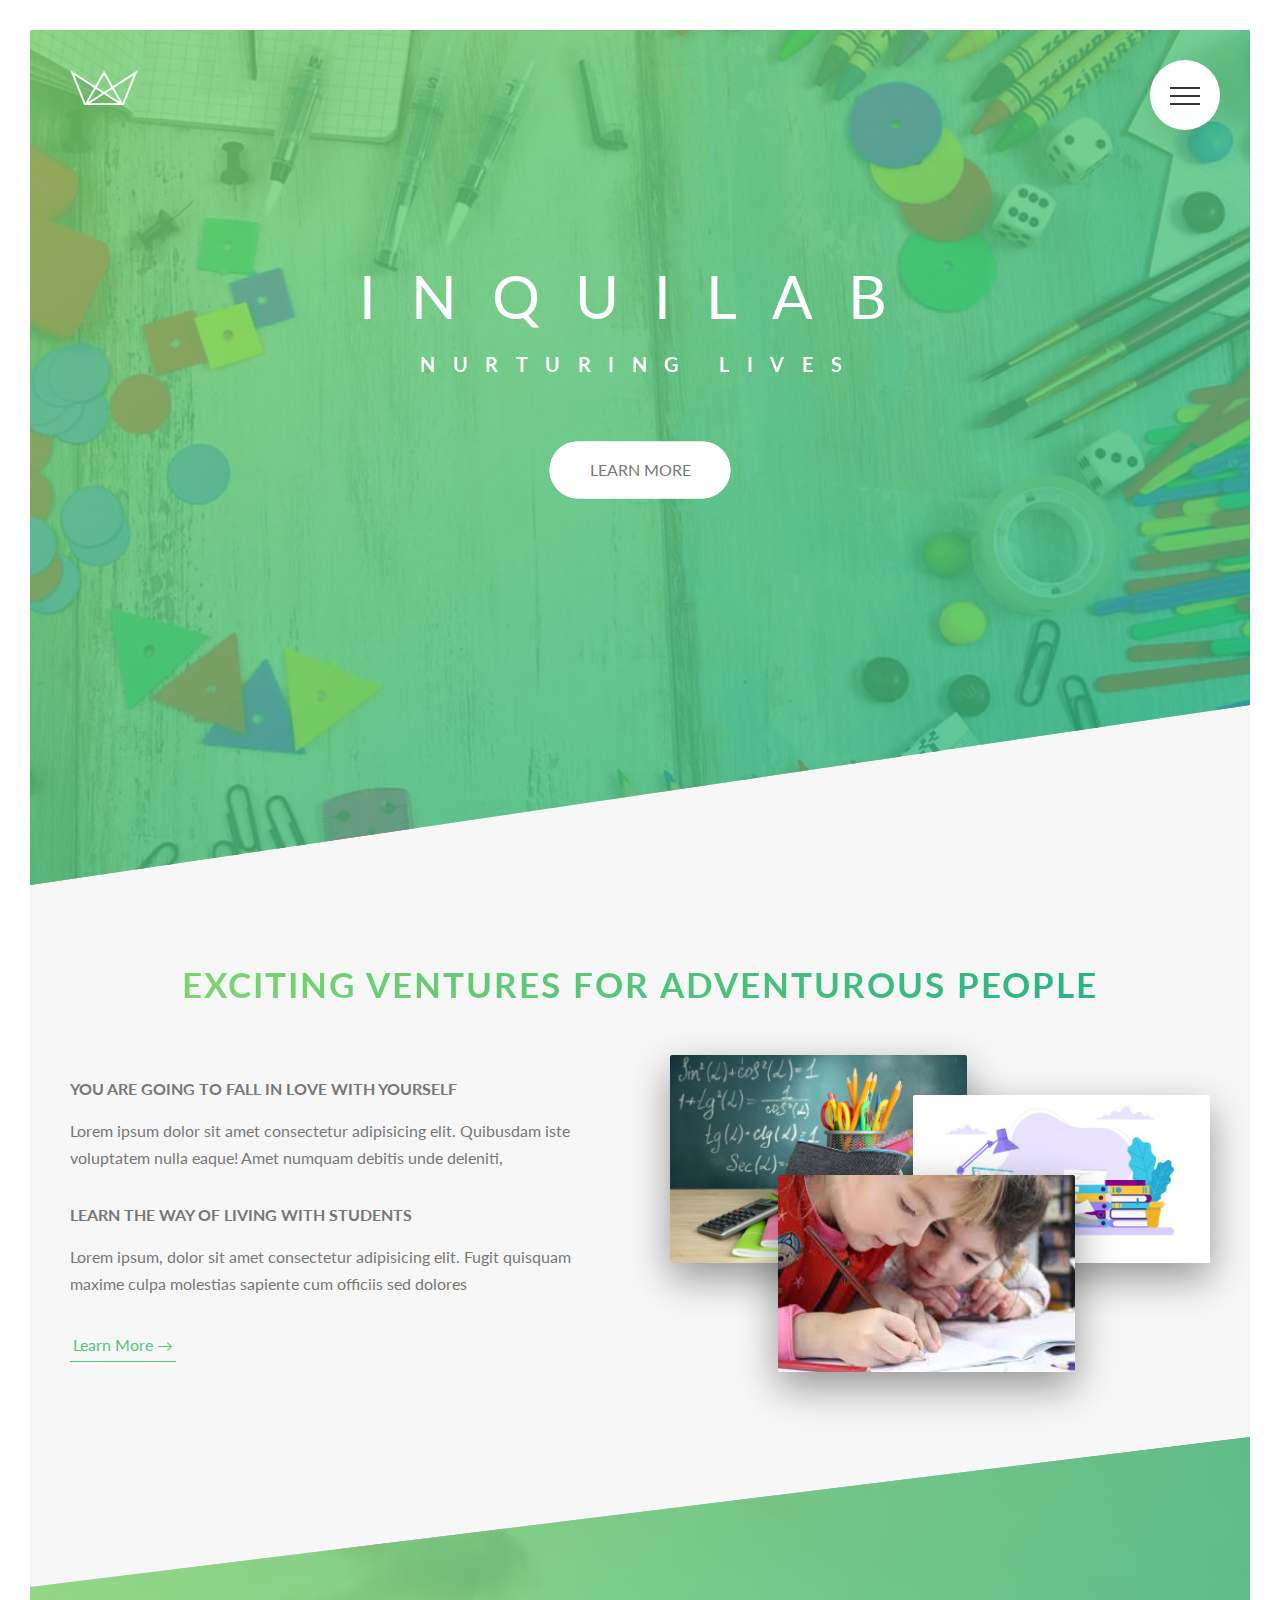
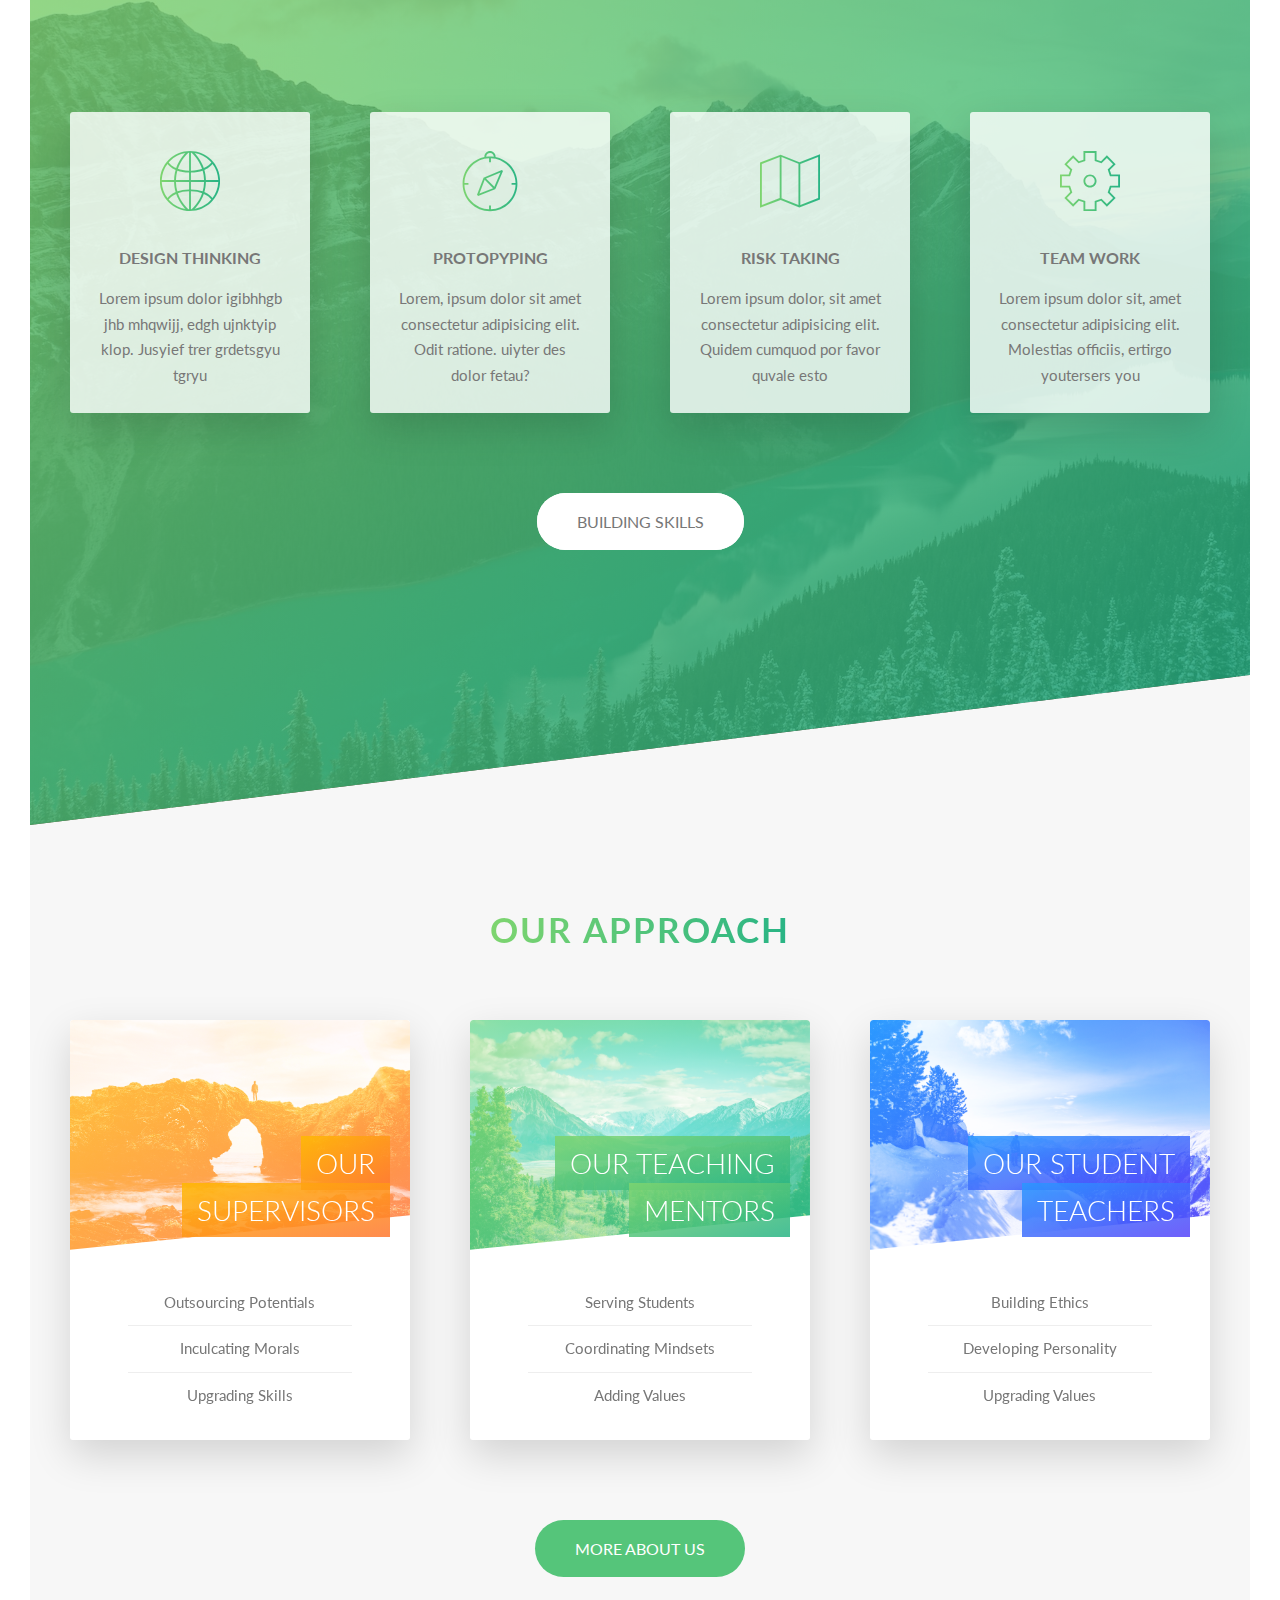
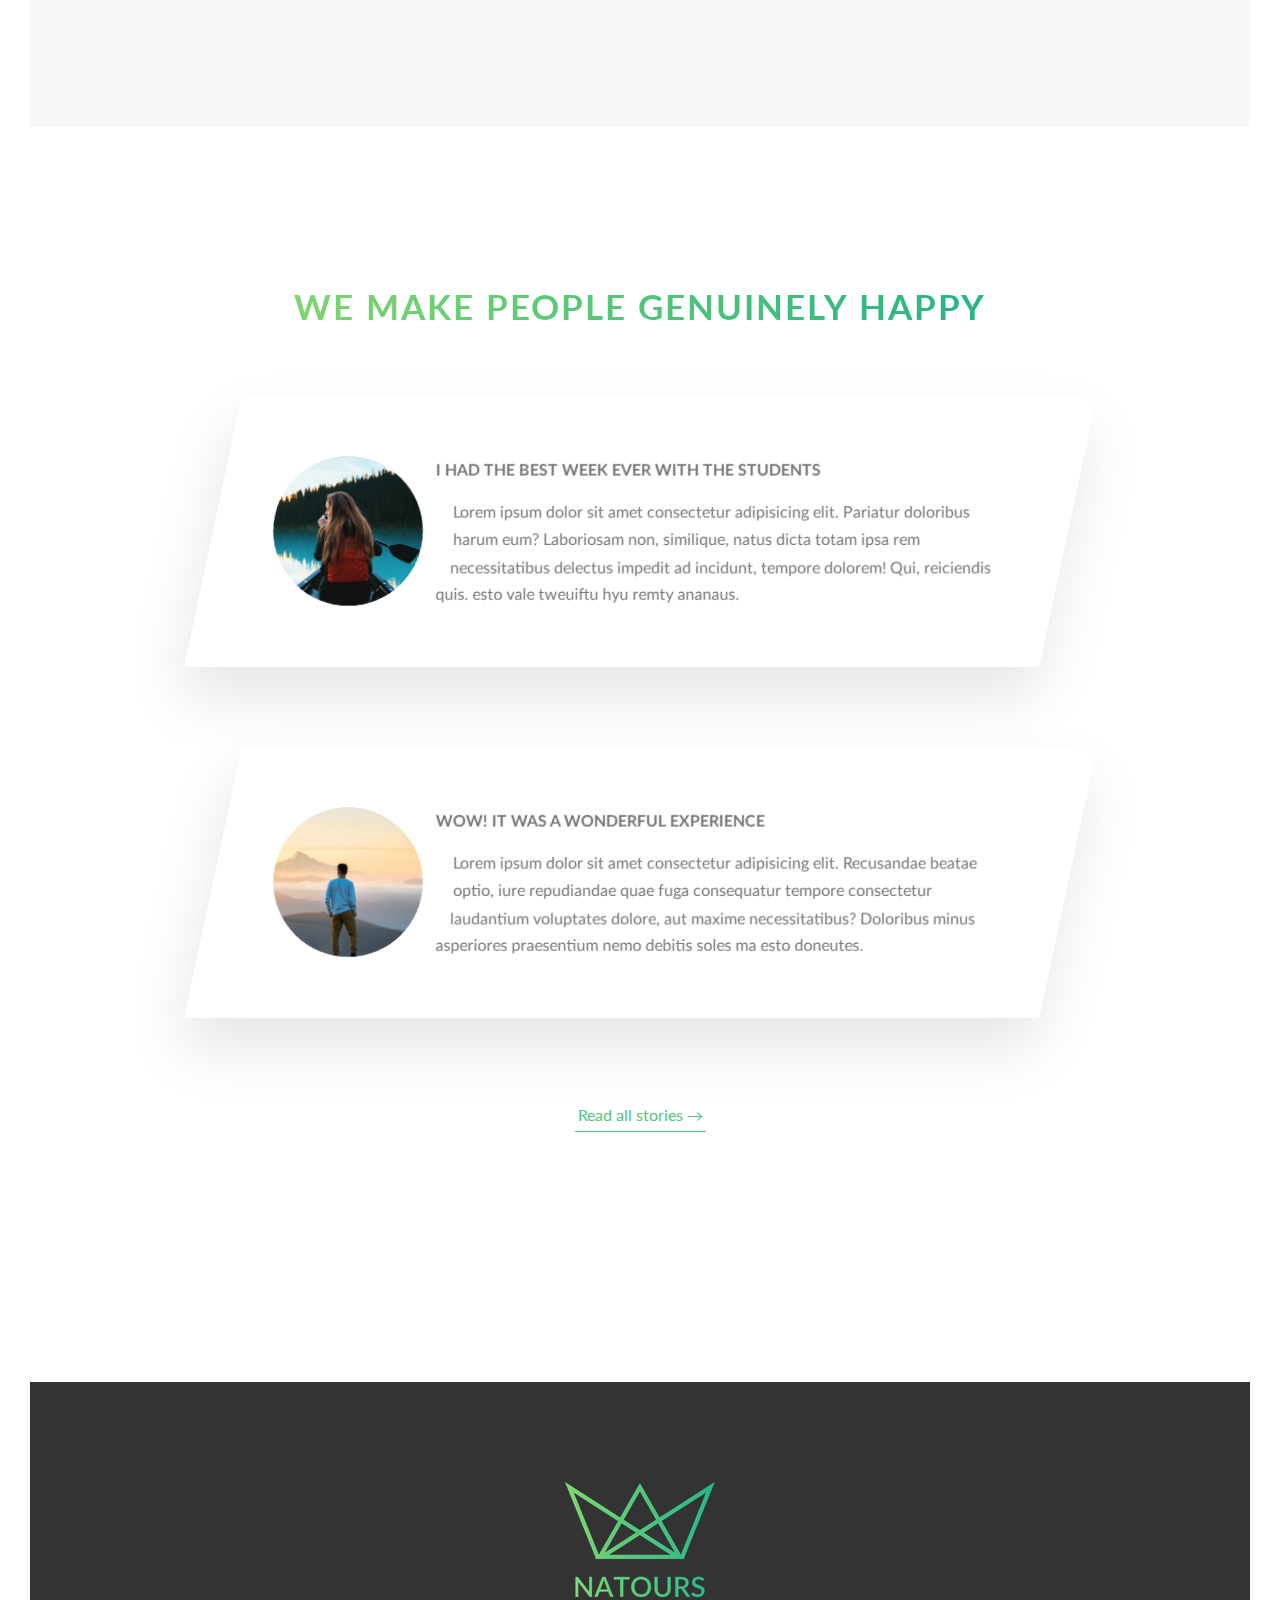
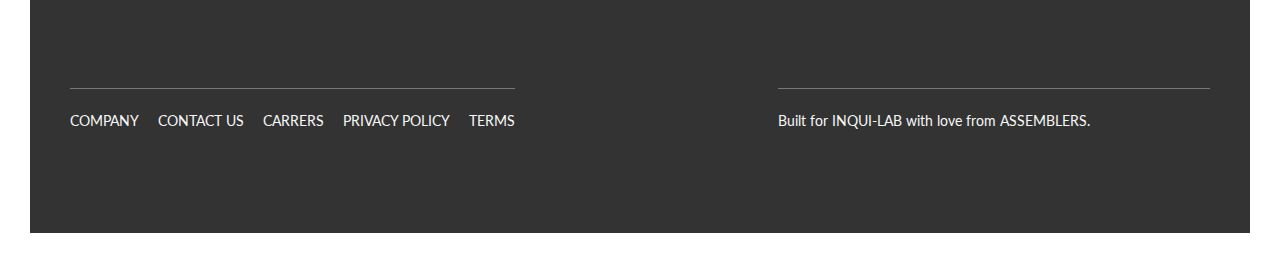
==== commit 4236462e: "form teacher left" ====
--- a/front_web/starter/index.html
+++ b/front_web/starter/index.html
@@ -197,7 +197,7 @@
                     <p class="card__price-only">Only</p>
                     <p class="card__price-value">Managers</p>
                   </div>
-                  <a href="#" class="btn btn--white">Login now!</a>
+                  <a href="./homepage.html" class="btn btn--white">Login now!</a>
                 </div>
               </div>
             </div>
@@ -227,7 +227,7 @@
                     <p class="card__price-only">Only</p>
                     <p class="card__price-value">Teachers</p>
                   </div>
-                  <a href="#" class="btn btn--white">Login now!</a>
+                  <a href="./newstudentteacherform.html" class="btn btn--white">Login now!</a>
                 </div>
               </div>
             </div>
@@ -257,7 +257,7 @@
                     <p class="card__price-only">Only</p>
                     <p class="card__price-value">Students</p>
                   </div>
-                  <a href="#" class="btn btn--white">Login now!</a>
+                  <a href="./feedback form.html" class="btn btn--white">Login now!</a>
                 </div>
               </div>
             </div>
@@ -265,7 +265,7 @@
         </div>
 
         <div class="u_center-text u_margin-top-lg">
-          <a href="#" class="btn btn--green">More About Us</a>
+          <a href="http://www.inqui-lab.org/index.html" class="btn btn--green">More About Us</a>
         </div>
       </section>
 
